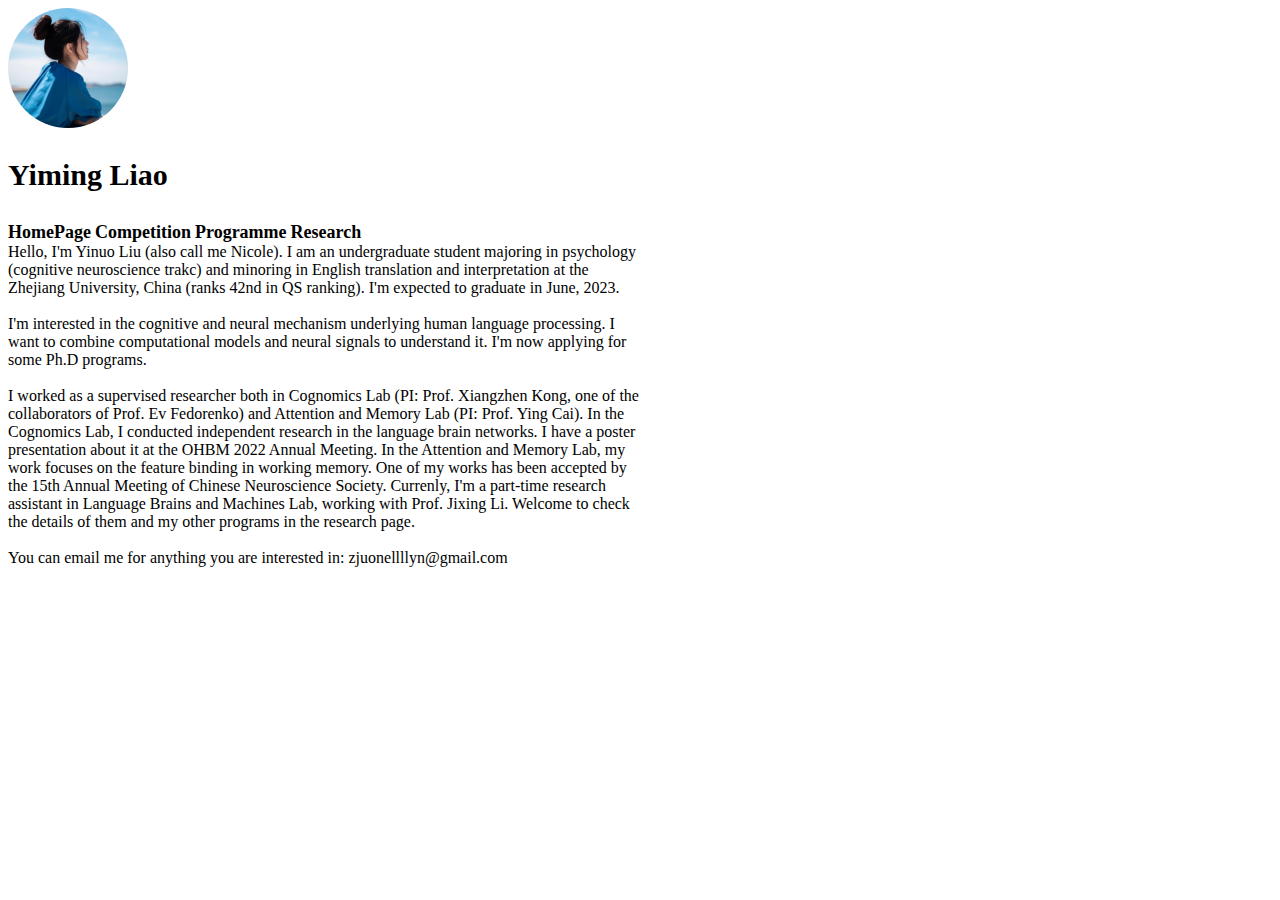
==== index.html @ 1adcd220 "init homepage" ====
<!DOCTYPE html>
<html lang="en">
<head>
    <link href="https://cdn.jsdelivr.net/npm/bootstrap@5.3.1/dist/css/bootstrap.min.css" rel="stylesheet"
          integrity="sha384-4bw+/aepP/YC94hEpVNVgiZdgIC5+VKNBQNGCHeKRQN+PtmoHDEXuppvnDJzQIu9" crossorigin="anonymous">
    <meta name="viewport" charset="UTF-8"
          content="width=device-width, initial-scale=1, maximum-scale=1, user-scalable=no, minimal-ui">
    <title>About Me</title>
</head>
<body>
<div id="app">
    <div class="d-flex flex-column container text-center top_content">
        <div class="row justify-content-center mt-5 mb-3 avatar_frame">
            <div class="img-fluid avatar"></div>
        </div>
        <div class="top_my_name my-1">
            <p class="col">Yiming Liao</p>
        </div>
        <div class="d-flex justify-content-around top_nav my-4">
            <a href="#" class="mx-1 nav_link">HomePage</a>
            <a href="#" class="mx-1 nav_link">Competition</a>
            <a href="#" class="mx-1 nav_link">Programme</a>
            <a href="#" class="mx-1 nav_link">Research</a>
        </div>
        <div class="text-start your_description">
            Hello, I'm Yinuo Liu (also call me Nicole). I am an undergraduate student majoring in psychology (cognitive neuroscience trakc) and minoring in English translation and interpretation at the Zhejiang University, China (ranks 42nd in QS ranking). I'm expected to graduate in June, 2023.
            <br>
            <br>
            I'm interested in the cognitive and neural mechanism underlying human language processing. I want to combine computational models and neural signals to understand it. I'm now applying for some Ph.D programs.
            <br>
            <br>
            I worked as a supervised researcher both in Cognomics Lab (PI: Prof. Xiangzhen Kong, one of the collaborators of Prof. Ev Fedorenko) and Attention and Memory Lab (PI: Prof. Ying Cai).
            In the Cognomics Lab, I conducted independent research in the language brain networks. I have a poster presentation about it at the OHBM 2022 Annual Meeting.
            In the Attention and Memory Lab, my work focuses on the feature binding in working memory. One of my works has been accepted by the 15th Annual Meeting of Chinese Neuroscience Society.
            Currenly, I'm a part-time research assistant in Language Brains and Machines Lab, working with Prof. Jixing Li.
            Welcome to check the details of them and my other programs in the research page.
            <br>
            <br>
            You can email me for anything you are interested in: zjuonellllyn@gmail.com
        </div>
    </div>
</div>
<script src="https://cdn.jsdelivr.net/npm/bootstrap@5.3.1/dist/js/bootstrap.bundle.min.js"
        integrity="sha384-HwwvtgBNo3bZJJLYd8oVXjrBZt8cqVSpeBNS5n7C8IVInixGAoxmnlMuBnhbgrkm"
        crossorigin="anonymous">
</script>
<link type="text/css" rel="stylesheet" href="./css/custom.css">
</body>
</html>
---- css/custom.css ----
.avatar{
    width: 120px;
    height: 120px;
    background-image: url("../img/hennybabe.jpg");
    background-repeat: no-repeat;
    background-position: center;
    background-size: cover;
    border-radius: 100px;

    /*border: 1px solid #000000;*/
}
.top_content{
    width: 50%;
    /*border: 1px solid #000000;*/
}
.avatar_frame{
    /*border: 1px solid #000000;*/
}
.top_my_name{
    font-weight: bold;
    font-size: 30px;

    /*border: 1px solid #000000;*/
}
.top_nav{
    /*border: 1px solid #000000;*/
}
.nav_link{
    text-decoration: none;
    color: #000000;
    font-weight: bold;
    font-size: 18px;
    cursor: pointer;
}
.nav_link:hover{
    color: #f6b130;
    transition: all 0.3s;
}
.your_description{
}
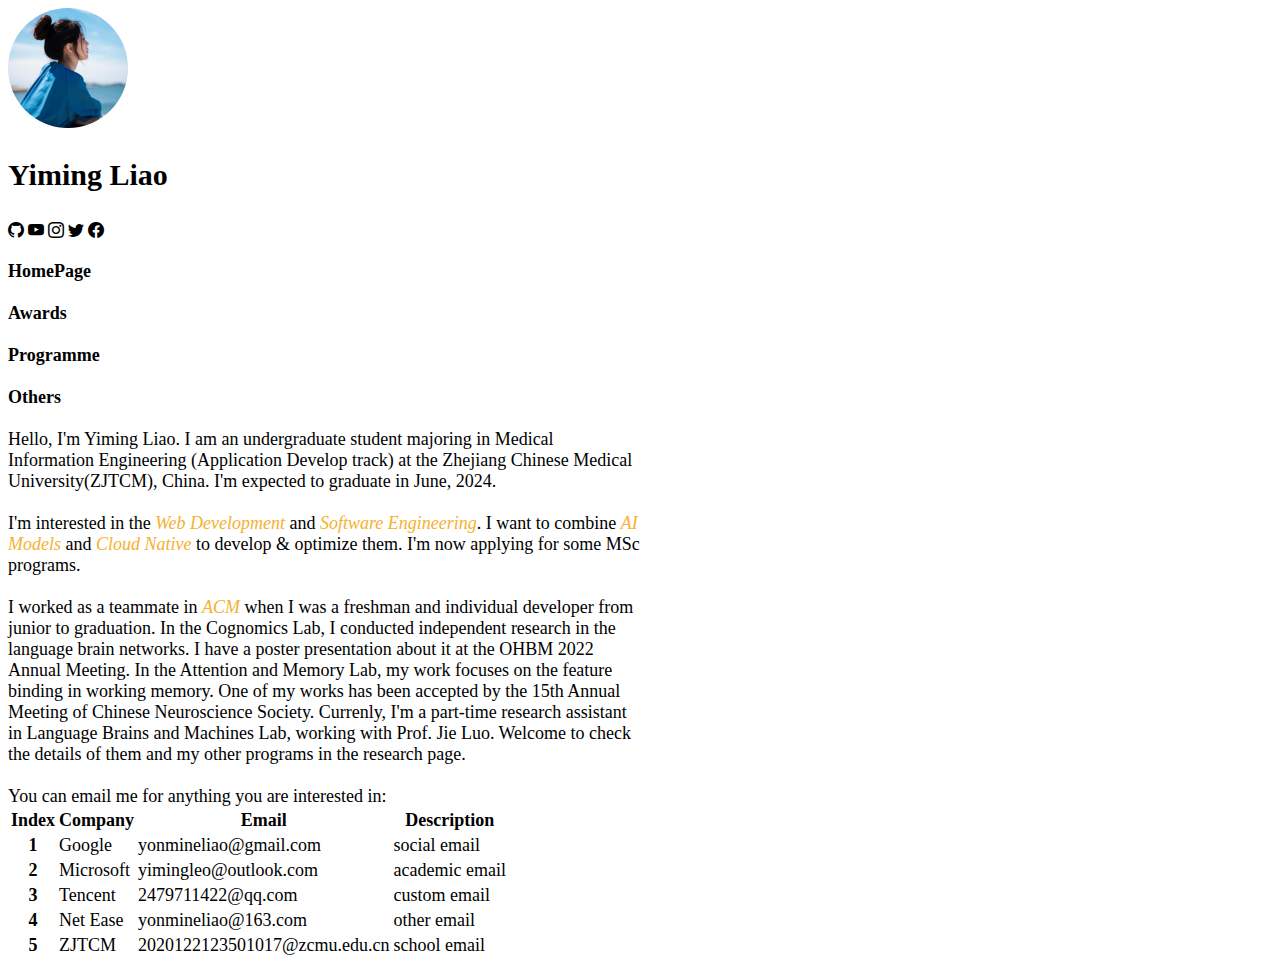
==== commit 7ce3a07b: "init homepage" ====
--- a/index.html
+++ b/index.html
@@ -3,9 +3,12 @@
 <head>
     <link href="https://cdn.jsdelivr.net/npm/bootstrap@5.3.1/dist/css/bootstrap.min.css" rel="stylesheet"
           integrity="sha384-4bw+/aepP/YC94hEpVNVgiZdgIC5+VKNBQNGCHeKRQN+PtmoHDEXuppvnDJzQIu9" crossorigin="anonymous">
+    <link rel="icon" href="./img/hennybabe.jpg">
+    <link rel="stylesheet" href="https://cdn.jsdelivr.net/npm/bootstrap-icons@1.10.5/font/bootstrap-icons.css">
+    <link type="text/css" rel="stylesheet" href="./css/custom.css">
     <meta name="viewport" charset="UTF-8"
           content="width=device-width, initial-scale=1, maximum-scale=1, user-scalable=no, minimal-ui">
-    <title>About Me</title>
+    <title>Yiming Liao</title>
 </head>
 <body>
 <div id="app">
@@ -13,30 +16,95 @@
         <div class="row justify-content-center mt-5 mb-3 avatar_frame">
             <div class="img-fluid avatar"></div>
         </div>
-        <div class="top_my_name my-1">
-            <p class="col">Yiming Liao</p>
+        <div class="">
+            <p class="col my_name my-1">Yiming Liao</p>
+        </div>
+        <div class="my-2 social_link">
+            <a href="https://github.com/Hooorus/" class="mx-2"><i class="bi bi-github"></i></a>
+            <a href="https://www.youtube.com/" class="mx-2"><i class="bi bi-youtube"></i></a>
+            <a href="https://www.instagrtam.com/" class="mx-2"><i class="bi bi-instagram"></i></a>
+            <a href="https://www.twitter.com/" class="mx-2"><i class="bi bi-twitter"></i></a>
+            <a href="https://www.facebook.com/" class="mx-2"><i class="bi bi-facebook"></i></a>
         </div>
         <div class="d-flex justify-content-around top_nav my-4">
-            <a href="#" class="mx-1 nav_link">HomePage</a>
-            <a href="#" class="mx-1 nav_link">Competition</a>
-            <a href="#" class="mx-1 nav_link">Programme</a>
-            <a href="#" class="mx-1 nav_link">Research</a>
+            <a href="/" class="nav_link">
+                <div class="mx-2">HomePage</div>
+            </a>
+            <a href="#" class="nav_link">
+                <div class="mx-2">Awards</div>
+            </a>
+            <a href="#" class="nav_link">
+                <div class="mx-2">Programme</div>
+            </a>
+            <a href="#" class="nav_link">
+                <div class="mx-2">Others</div>
+            </a>
         </div>
+
         <div class="text-start your_description">
-            Hello, I'm Yinuo Liu (also call me Nicole). I am an undergraduate student majoring in psychology (cognitive neuroscience trakc) and minoring in English translation and interpretation at the Zhejiang University, China (ranks 42nd in QS ranking). I'm expected to graduate in June, 2023.
+            Hello, I'm Yiming Liao. I am an undergraduate student majoring in Medical Information Engineering
+            (Application Develop track) at the Zhejiang Chinese Medical University(ZJTCM), China. I'm expected to
+            graduate in June, 2024.
             <br>
             <br>
-            I'm interested in the cognitive and neural mechanism underlying human language processing. I want to combine computational models and neural signals to understand it. I'm now applying for some Ph.D programs.
+            I'm interested in the <i>Web Development</i> and <i>Software Engineering</i>. I want to combine <i>AI
+            Models</i> and <i>Cloud Native</i> to develop & optimize them. I'm now applying for some MSc programs.
             <br>
             <br>
-            I worked as a supervised researcher both in Cognomics Lab (PI: Prof. Xiangzhen Kong, one of the collaborators of Prof. Ev Fedorenko) and Attention and Memory Lab (PI: Prof. Ying Cai).
-            In the Cognomics Lab, I conducted independent research in the language brain networks. I have a poster presentation about it at the OHBM 2022 Annual Meeting.
-            In the Attention and Memory Lab, my work focuses on the feature binding in working memory. One of my works has been accepted by the 15th Annual Meeting of Chinese Neuroscience Society.
-            Currenly, I'm a part-time research assistant in Language Brains and Machines Lab, working with Prof. Jixing Li.
+            I worked as a teammate in <i>ACM</i> when I was a freshman and individual developer from junior to
+            graduation.
+            In the Cognomics Lab, I conducted independent research in the language brain networks. I have a poster
+            presentation about it at the OHBM 2022 Annual Meeting.
+            In the Attention and Memory Lab, my work focuses on the feature binding in working memory. One of my works
+            has been accepted by the 15th Annual Meeting of Chinese Neuroscience Society.
+            Currenly, I'm a part-time research assistant in Language Brains and Machines Lab, working with Prof. Jie
+            Luo.
             Welcome to check the details of them and my other programs in the research page.
             <br>
             <br>
-            You can email me for anything you are interested in: zjuonellllyn@gmail.com
+            You can email me for anything you are interested in:
+            <table class="table">
+                <thead>
+                <tr>
+                    <th scope="col">Index</th>
+                    <th scope="col">Company</th>
+                    <th scope="col">Email</th>
+                    <th scope="col">Description</th>
+                </tr>
+                </thead>
+                <tbody>
+                <tr>
+                    <th scope="row">1</th>
+                    <td>Google</td>
+                    <td>yonmineliao@gmail.com</td>
+                    <td>social email</td>
+                </tr>
+                <tr>
+                    <th scope="row">2</th>
+                    <td>Microsoft</td>
+                    <td>yimingleo@outlook.com</td>
+                    <td>academic email</td>
+                </tr>
+                <tr>
+                    <th scope="row">3</th>
+                    <td>Tencent</td>
+                    <td>2479711422@qq.com</td>
+                    <td>custom email</td>
+                </tr>
+                <tr>
+                    <th scope="row">4</th>
+                    <td>Net Ease</td>
+                    <td>yonmineliao@163.com</td>
+                    <td>other email</td>
+                </tr>
+                <tr>
+                    <th scope="row">5</th>
+                    <td>ZJTCM</td>
+                    <td>2020122123501017@zcmu.edu.cn</td>
+                    <td>school email</td>
+                </tr>
+                </tbody>
+            </table>
         </div>
     </div>
 </div>
@@ -44,6 +112,5 @@
         integrity="sha384-HwwvtgBNo3bZJJLYd8oVXjrBZt8cqVSpeBNS5n7C8IVInixGAoxmnlMuBnhbgrkm"
         crossorigin="anonymous">
 </script>
-<link type="text/css" rel="stylesheet" href="./css/custom.css">
 </body>
 </html>
--- a/css/custom.css
+++ b/css/custom.css
@@ -1,4 +1,9 @@
-.avatar{
+a {
+    text-decoration: none;
+    color: #000000;
+}
+
+.avatar {
     width: 120px;
     height: 120px;
     background-image: url("../img/hennybabe.jpg");
@@ -9,32 +14,70 @@
 
     /*border: 1px solid #000000;*/
 }
-.top_content{
+
+.top_content {
     width: 50%;
     /*border: 1px solid #000000;*/
 }
-.avatar_frame{
+
+.avatar_frame {
     /*border: 1px solid #000000;*/
 }
-.top_my_name{
+
+.my_name {
     font-weight: bold;
     font-size: 30px;
 
     /*border: 1px solid #000000;*/
 }
-.top_nav{
+
+.social_link a {
+    color: #000000;
+}
+.social_link a:nth-child(1):hover {
+    color: #f6b130;
+    transition: all 0.3s;
+}
+.social_link a:nth-child(2):hover {
+    color: #ff0000;
+    transition: all 0.3s;
+}
+.social_link a:nth-child(3):hover {
+    color: #bb00ef;
+    transition: all 0.3s;
+}
+.social_link a:nth-child(4):hover {
+    color: #16a6fb;
+    transition: all 0.3s;
+}
+.social_link a:nth-child(5):hover {
+    color: #1350d3;
+    transition: all 0.3s;
+}
+
+.top_nav {
     /*border: 1px solid #000000;*/
 }
-.nav_link{
-    text-decoration: none;
+
+.nav_link {
     color: #000000;
+    border: 1px solid transparent;
     font-weight: bold;
     font-size: 18px;
     cursor: pointer;
 }
-.nav_link:hover{
+
+.nav_link:hover {
     color: #f6b130;
+    border: 1px solid #f6b130;
+    border-radius: 5px;
     transition: all 0.3s;
 }
-.your_description{
+
+.your_description {
+    font-size: 18px;
 }
+
+.your_description i {
+    color: #f6b130;
+}
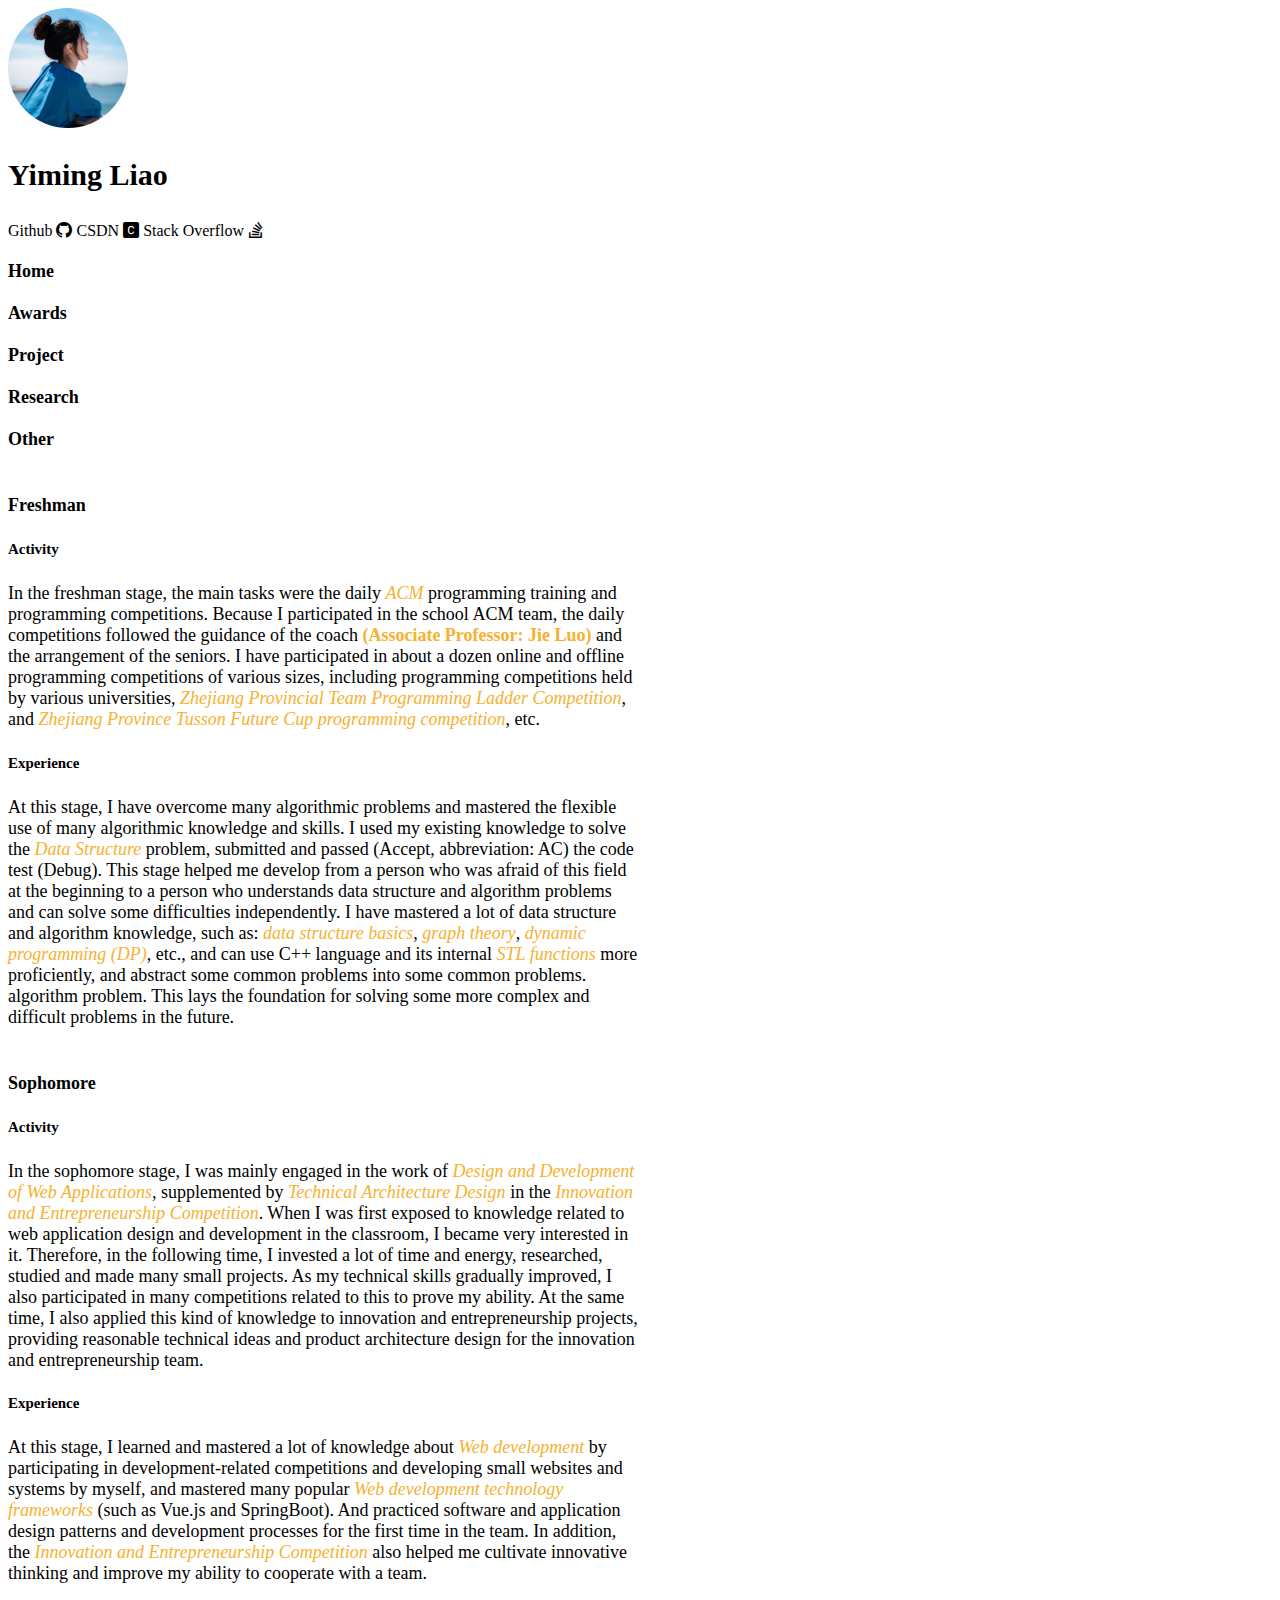
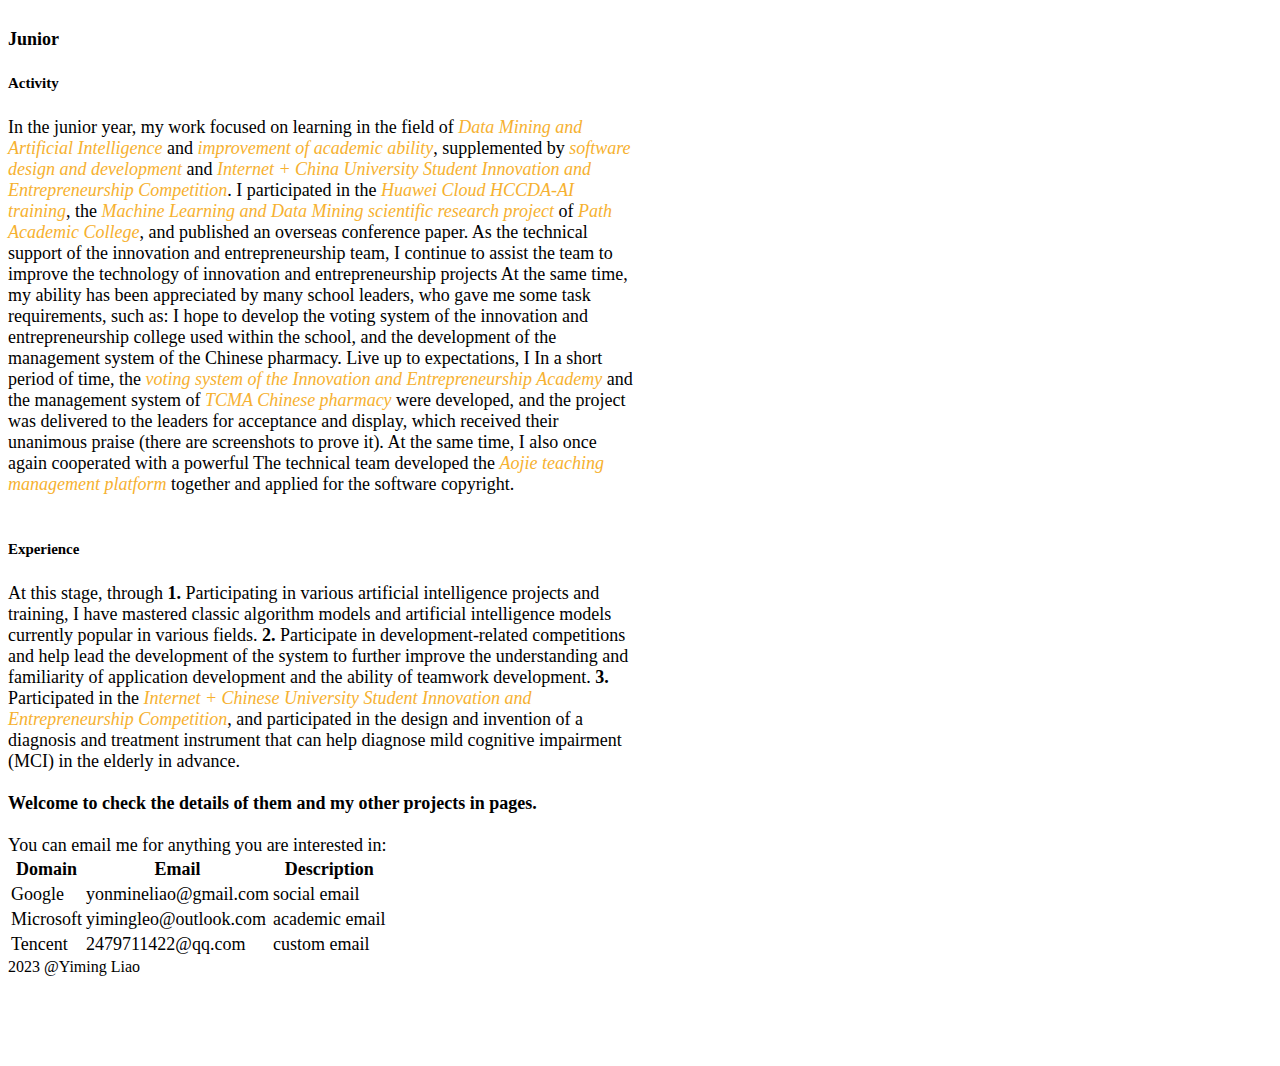
==== commit ff629c66: "finish pie chart" ====
--- a/index.html
+++ b/index.html
@@ -13,104 +13,391 @@
 <body>
 <div id="app">
     <div class="d-flex flex-column container text-center top_content">
-        <div class="row justify-content-center mt-5 mb-3 avatar_frame">
+        <div class="row justify-content-center mt-2 mb-1 avatar_frame">
             <div class="img-fluid avatar"></div>
         </div>
-        <div class="">
-            <p class="col my_name my-1">Yiming Liao</p>
+        <p class="my_name mb-0">Yiming Liao</p>
+        <div class="my-1 social_link">
+            <a href="https://github.com/Hooorus/" class="mx-2">Github <i class="bi bi-github"></i></a>
+            <a href="https://blog.csdn.net/qq_52480906" class="mx-2">CSDN <i class="bi bi-c-square-fill"></i></a>
+            <a href="https://stackoverflow.com/users/22699197/yiming-liao" class="mx-2">Stack Overflow <i
+                    class="bi bi-stack-overflow"></i></a>
         </div>
-        <div class="my-2 social_link">
-            <a href="https://github.com/Hooorus/" class="mx-2"><i class="bi bi-github"></i></a>
-            <a href="https://www.youtube.com/" class="mx-2"><i class="bi bi-youtube"></i></a>
-            <a href="https://www.instagrtam.com/" class="mx-2"><i class="bi bi-instagram"></i></a>
-            <a href="https://www.twitter.com/" class="mx-2"><i class="bi bi-twitter"></i></a>
-            <a href="https://www.facebook.com/" class="mx-2"><i class="bi bi-facebook"></i></a>
-        </div>
-        <div class="d-flex justify-content-around top_nav my-4">
-            <a href="/" class="nav_link">
-                <div class="mx-2">HomePage</div>
+        <div class="d-flex justify-content-around top_nav my-2 flex-wrap">
+            <a href="/about" class="nav_link">
+                <div class="mx-2">Home</div>
             </a>
-            <a href="#" class="nav_link">
+            <a href="/about/awards/" class="nav_link">
                 <div class="mx-2">Awards</div>
             </a>
-            <a href="#" class="nav_link">
-                <div class="mx-2">Programme</div>
+            <a href="/about/project/" class="nav_link">
+                <div class="mx-2">Project</div>
             </a>
-            <a href="#" class="nav_link">
-                <div class="mx-2">Others</div>
+            <a href="/about/research/" class="nav_link">
+                <div class="mx-2">Research</div>
+            </a>
+            <a href="/about/other/" class="nav_link">
+                <div class="mx-2">Other</div>
             </a>
         </div>
-
+        <!--        road map-->
+        <div id="chartdiv"></div>
         <div class="text-start your_description">
-            Hello, I'm Yiming Liao. I am an undergraduate student majoring in Medical Information Engineering
-            (Application Develop track) at the Zhejiang Chinese Medical University(ZJTCM), China. I'm expected to
-            graduate in June, 2024.
-            <br>
-            <br>
-            I'm interested in the <i>Web Development</i> and <i>Software Engineering</i>. I want to combine <i>AI
-            Models</i> and <i>Cloud Native</i> to develop & optimize them. I'm now applying for some MSc programs.
-            <br>
-            <br>
-            I worked as a teammate in <i>ACM</i> when I was a freshman and individual developer from junior to
-            graduation.
-            In the Cognomics Lab, I conducted independent research in the language brain networks. I have a poster
-            presentation about it at the OHBM 2022 Annual Meeting.
-            In the Attention and Memory Lab, my work focuses on the feature binding in working memory. One of my works
-            has been accepted by the 15th Annual Meeting of Chinese Neuroscience Society.
-            Currenly, I'm a part-time research assistant in Language Brains and Machines Lab, working with Prof. Jie
-            Luo.
-            Welcome to check the details of them and my other programs in the research page.
+            <h4><strong>Freshman</strong></h4>
+            <h5>Activity</h5>
+            In the freshman stage, the main tasks were the daily <i>ACM</i> programming training and programming
+            competitions.
+            Because I participated in the school ACM team, the daily competitions followed the guidance of the coach
+            <strong style="color: #f6b130">(Associate Professor: Jie Luo)</strong>
+            and the arrangement of the seniors. I have participated in about a dozen online and offline programming
+            competitions of
+            various sizes, including programming competitions held by various universities, <i>Zhejiang Provincial Team
+            Programming Ladder
+            Competition</i>, and <i>Zhejiang Province Tusson Future Cup programming competition</i>, etc.
+            <h5>Experience</h5>
+            At this stage, I have overcome many algorithmic problems and mastered the flexible use of many algorithmic
+            knowledge and
+            skills. I used my existing knowledge to solve the <i>Data Structure</i> problem, submitted and passed
+            (Accept, abbreviation: AC) the code test (Debug). This stage helped me develop from a person who was afraid
+            of this
+            field at the beginning to a person who understands data structure and algorithm problems and can solve some
+            difficulties
+            independently. I have mastered a lot of data structure and algorithm knowledge, such as: <i>data structure
+            basics</i>, <i>graph
+            theory</i>, <i>dynamic programming (DP)</i>, etc., and can use C++ language and its internal <i>STL
+            functions</i> more proficiently, and
+            abstract some common problems into some common problems. algorithm problem. This lays the foundation for
+            solving some
+            more complex and difficult problems in the future.
+            <br>
+            <br>
+            <h4><strong>Sophomore</strong></h4>
+            <h5>Activity</h5>
+            In the sophomore stage, I was mainly engaged in the work of <i>Design and Development of Web
+            Applications</i>, supplemented by
+            <i>Technical Architecture Design</i> in the <i>Innovation and Entrepreneurship Competition</i>. When I was
+            first exposed to
+            knowledge related to web application design and development in the classroom, I became very interested in
+            it.
+            Therefore, in the following time, I invested a lot of time and energy, researched, studied and made many
+            small projects.
+            As my technical skills gradually improved, I also participated in many competitions related to this to prove
+            my ability.
+            At the same time, I also applied this kind of knowledge to innovation and entrepreneurship projects,
+            providing reasonable
+            technical ideas and product architecture design for the innovation and entrepreneurship team.
+            <h5>Experience</h5>
+            At this stage, I learned and mastered a lot of knowledge about <i>Web development</i> by participating in
+            development-related competitions and developing small websites
+            and systems by myself, and mastered many popular <i>Web development technology frameworks</i> (such as
+            Vue.js and SpringBoot).
+            And practiced software and application design patterns and development processes for the first time in the
+            team. In addition,
+            the <i>Innovation and Entrepreneurship Competition</i> also helped me cultivate innovative thinking and
+            improve my ability to
+            cooperate with a team.
+            <br>
+            <br>
+            <h4><strong>Junior</strong></h4>
+            <h5>Activity</h5>
+            In the junior year, my work focused on learning in the field of <i>Data Mining and Artificial
+            Intelligence</i> and <i>improvement
+            of academic ability</i>, supplemented by <i>software design and development</i> and <i>Internet + China
+            University Student Innovation
+            and Entrepreneurship Competition</i>. I participated in the <i>Huawei Cloud HCCDA-AI training</i>, the <i>Machine
+            Learning and Data Mining
+            scientific research project</i> of <i>Path Academic College</i>, and published an overseas conference paper.
+            As the technical support of the
+            innovation and entrepreneurship team, I continue to assist the team to improve the technology of innovation
+            and
+            entrepreneurship projects At the same time, my ability has been appreciated by many school leaders, who gave
+            me some task
+            requirements, such as: I hope to develop the voting system of the innovation and entrepreneurship college
+            used within the
+            school, and the development of the management system of the Chinese pharmacy. Live up to expectations, I In
+            a short period
+            of time, the <i>voting system of the Innovation and Entrepreneurship Academy</i> and the management system
+            of <i>TCMA Chinese pharmacy</i>
+            were developed, and the project was delivered to the leaders for acceptance and display, which received
+            their unanimous
+            praise (there are screenshots to prove it). At the same time, I also once again cooperated with a powerful
+            The technical
+            team developed the <i>Aojie teaching management platform</i> together and applied for the software
+            copyright.
+            <br>
+            <br>
+            <h5>Experience</h5>
+            At this stage, through <strong>1.</strong> Participating in various artificial intelligence projects and
+            training, I have mastered classic
+            algorithm models and artificial intelligence models currently popular in various fields. <strong>2.</strong>
+            Participate in development-related
+            competitions and help lead the development of the system to further improve the understanding and
+            familiarity of application
+            development and the ability of teamwork development. <strong>3.</strong> Participated in the <i>Internet +
+            Chinese University Student Innovation
+            and Entrepreneurship Competition</i>, and participated in the design and invention of a diagnosis and
+            treatment instrument that can
+            help diagnose mild cognitive impairment (MCI) in the elderly in advance.
+            <br>
+            <br>
+            <strong>Welcome to check the details of them and my other projects in pages.</strong>
             <br>
             <br>
             You can email me for anything you are interested in:
             <table class="table">
                 <thead>
                 <tr>
-                    <th scope="col">Index</th>
-                    <th scope="col">Company</th>
+                    <th scope="col">Domain</th>
                     <th scope="col">Email</th>
                     <th scope="col">Description</th>
                 </tr>
                 </thead>
                 <tbody>
                 <tr>
-                    <th scope="row">1</th>
                     <td>Google</td>
                     <td>yonmineliao@gmail.com</td>
                     <td>social email</td>
                 </tr>
                 <tr>
-                    <th scope="row">2</th>
                     <td>Microsoft</td>
                     <td>yimingleo@outlook.com</td>
                     <td>academic email</td>
                 </tr>
                 <tr>
-                    <th scope="row">3</th>
                     <td>Tencent</td>
                     <td>2479711422@qq.com</td>
                     <td>custom email</td>
                 </tr>
-                <tr>
-                    <th scope="row">4</th>
-                    <td>Net Ease</td>
-                    <td>yonmineliao@163.com</td>
-                    <td>other email</td>
-                </tr>
-                <tr>
-                    <th scope="row">5</th>
-                    <td>ZJTCM</td>
-                    <td>2020122123501017@zcmu.edu.cn</td>
-                    <td>school email</td>
-                </tr>
                 </tbody>
             </table>
         </div>
+    </div>
+    <div class="footer d-flex flex-column text-center mt-5">
+        <div class="copy-right">2023 @Yiming Liao</div>
     </div>
 </div>
 <script src="https://cdn.jsdelivr.net/npm/bootstrap@5.3.1/dist/js/bootstrap.bundle.min.js"
         integrity="sha384-HwwvtgBNo3bZJJLYd8oVXjrBZt8cqVSpeBNS5n7C8IVInixGAoxmnlMuBnhbgrkm"
         crossorigin="anonymous">
 </script>
+<script src="https://cdn.amcharts.com/lib/5/index.js"></script>
+<script src="https://cdn.amcharts.com/lib/5/hierarchy.js"></script>
+<script src="https://cdn.amcharts.com/lib/5/themes/Animated.js"></script>
+<!--<script type="module" src="./js/roadmap.js"></script>-->
+<script>
+    am5.ready(function () {
+// Create root element
+// https://www.amcharts.com/docs/v5/getting-started/#Root_element
+        var root = am5.Root.new("chartdiv");
+// Set themes
+// https://www.amcharts.com/docs/v5/concepts/themes/
+        root.setThemes([
+            am5themes_Animated.new(root)
+        ]);
+// Create wrapper container
+        var container = root.container.children.push(am5.Container.new(root, {
+            width: am5.percent(100),
+            height: am5.percent(100),
+            layout: root.verticalLayout
+        }));
+// Create series
+// https://www.amcharts.com/docs/v5/charts/hierarchy/#Adding
+        var series = container.children.push(am5hierarchy.Sunburst.new(root, {
+            singleBranchOnly: true,
+            downDepth: 10,
+            initialDepth: 10,
+            valueField: "value",
+            categoryField: "name",
+            childDataField: "children"
+        }));
+// Generate and set data
+// https://www.amcharts.com/docs/v5/charts/hierarchy/#Setting_data
+        series.data.setAll([{
+            name: "My Knowledge",
+            children: [
+                {
+                    name: "Web & App \n Development",
+                    children: [
+                        {
+                            name: "Fundamental \n Web Tech",
+                            children: [
+                                {
+                                    name: "Front-end \n Tech",
+                                    children: [
+                                        {
+                                            name: "Framework",
+                                            value: 15
+                                        },
+                                        {
+                                            name: "Optimize \n Tech",
+                                            value: 10
+                                        }
+                                    ]
+                                },
+                                {
+                                    name: "Back-end \n Tech",
+                                    children: [
+                                        {
+                                            name: "Framework",
+                                            value: 15
+                                        },
+                                        {
+                                            name: "Middleware",
+                                            value: 20
+                                        },
+                                        {
+                                            name: "Optimize \n Tech",
+                                            value: 15
+                                        }
+                                    ]
+                                },
+                            ]
+                        },
+                        {
+                            name: "Advanced \n Development \n Methods \n Research",
+                            children: [
+                                {
+                                    name: "CI\\CD",
+                                    children: [
+                                        {
+                                            name: "Framework",
+                                            value: 10
+                                        },
+                                        {
+                                            name: "Operation \n Mode",
+                                            value: 5
+                                        }
+                                    ]
+                                },
+                                {
+                                    name: "Distributed \n Architecture \n Research",
+                                    children: [
+                                        {
+                                            name: "Cloud \n Computing",
+                                            value: 5
+                                        },
+                                        {
+                                            name: "SaaS \n Model",
+                                            value: 10
+                                        }
+                                    ]
+                                }
+                            ]
+                        },
+                        {
+                            name: "Network \n Communication",
+                            children: [
+                                {
+                                    name: "Protocol",
+                                    value: 5
+                                },
+                                {
+                                    name: "Hardware",
+                                    value: 5
+                                }
+                            ]
+                        },
+                    ]
+                },
+                {
+                    name: "ACM \n Algorithm",
+                    children: [
+                        {
+                            name: "Data \n Structure",
+                            children: [
+                                {
+                                    name: "Fundamental \n Data \n Structure",
+                                    value: 15
+                                },
+                                {
+                                    name: "Advanced \n Data \n Structure",
+                                    value: 5
+                                },
+                            ]
+                        },
+                        {
+                            name: "Problem \n Solving \n Ability",
+                            value: 10
+                        },
+                        {
+                            name: "Teamwork \n Ability",
+                            value: 10
+                        }
+                    ]
+                },
+                {
+                    name: "Innovation & \n Entrepreneurship \n Competition",
+                    children: [
+                        {
+                            name: "Fundamental \n Commercial \n Knowledge",
+                            value: 15
+                        },
+                        {
+                            name: "Product \n Knowledge",
+                            children: [
+                                {
+                                    name: "Project \n Design",
+                                    value: 15
+                                },
+                                {
+                                    name: "Project \n Realize",
+                                    value: 15
+                                },
+                            ]
+                        },
+                        {
+                            name: "Teamwork \n Ability",
+                            children: [
+                                {
+                                    name: "Collaboration",
+                                    value: 15
+                                },
+                                {
+                                    name: "Presentation",
+                                    value: 15
+                                },
+                                {
+                                    name: "Communication",
+                                    value: 15
+                                },
+                            ]
+                        },
+                    ]
+                },
+                {
+                    name: "Data \n Mining \n & AI \n Research",
+                    children: [
+                        {
+                            name: "Fundamental \n Knowledge",
+                            value: 15
+                        },
+                        {
+                            name: "Advanced \n Knowledge",
+                            children: [
+                                {
+                                    name: "Framework",
+                                    value: 15
+                                },
+                            ]
+                        },
+                        {
+                            name: "Paper \n Research \n Ability",
+                            value: 15
+                        },
+                        {
+                            name: "Realize \n Ability",
+                            value: 10
+                        }
+                    ]
+                }
+            ]
+        }]);
+
+
+// Make stuff animate on load
+        series.appear(1000, 100);
+
+    }); // end am5.ready()
+</script>
 </body>
 </html>
--- a/css/custom.css
+++ b/css/custom.css
@@ -1,8 +1,3 @@
-a {
-    text-decoration: none;
-    color: #000000;
-}
-
 .avatar {
     width: 120px;
     height: 120px;
@@ -32,6 +27,7 @@
 }
 
 .social_link a {
+    text-decoration: none;
     color: #000000;
 }
 .social_link a:nth-child(1):hover {
@@ -60,6 +56,7 @@
 }
 
 .nav_link {
+    text-decoration: none;
     color: #000000;
     border: 1px solid transparent;
     font-weight: bold;
@@ -81,3 +78,8 @@
 .your_description i {
     color: #f6b130;
 }
+.footer{
+    width: 100%;
+    height: 100px;
+    /*border: 1px solid #000000;*/
+}
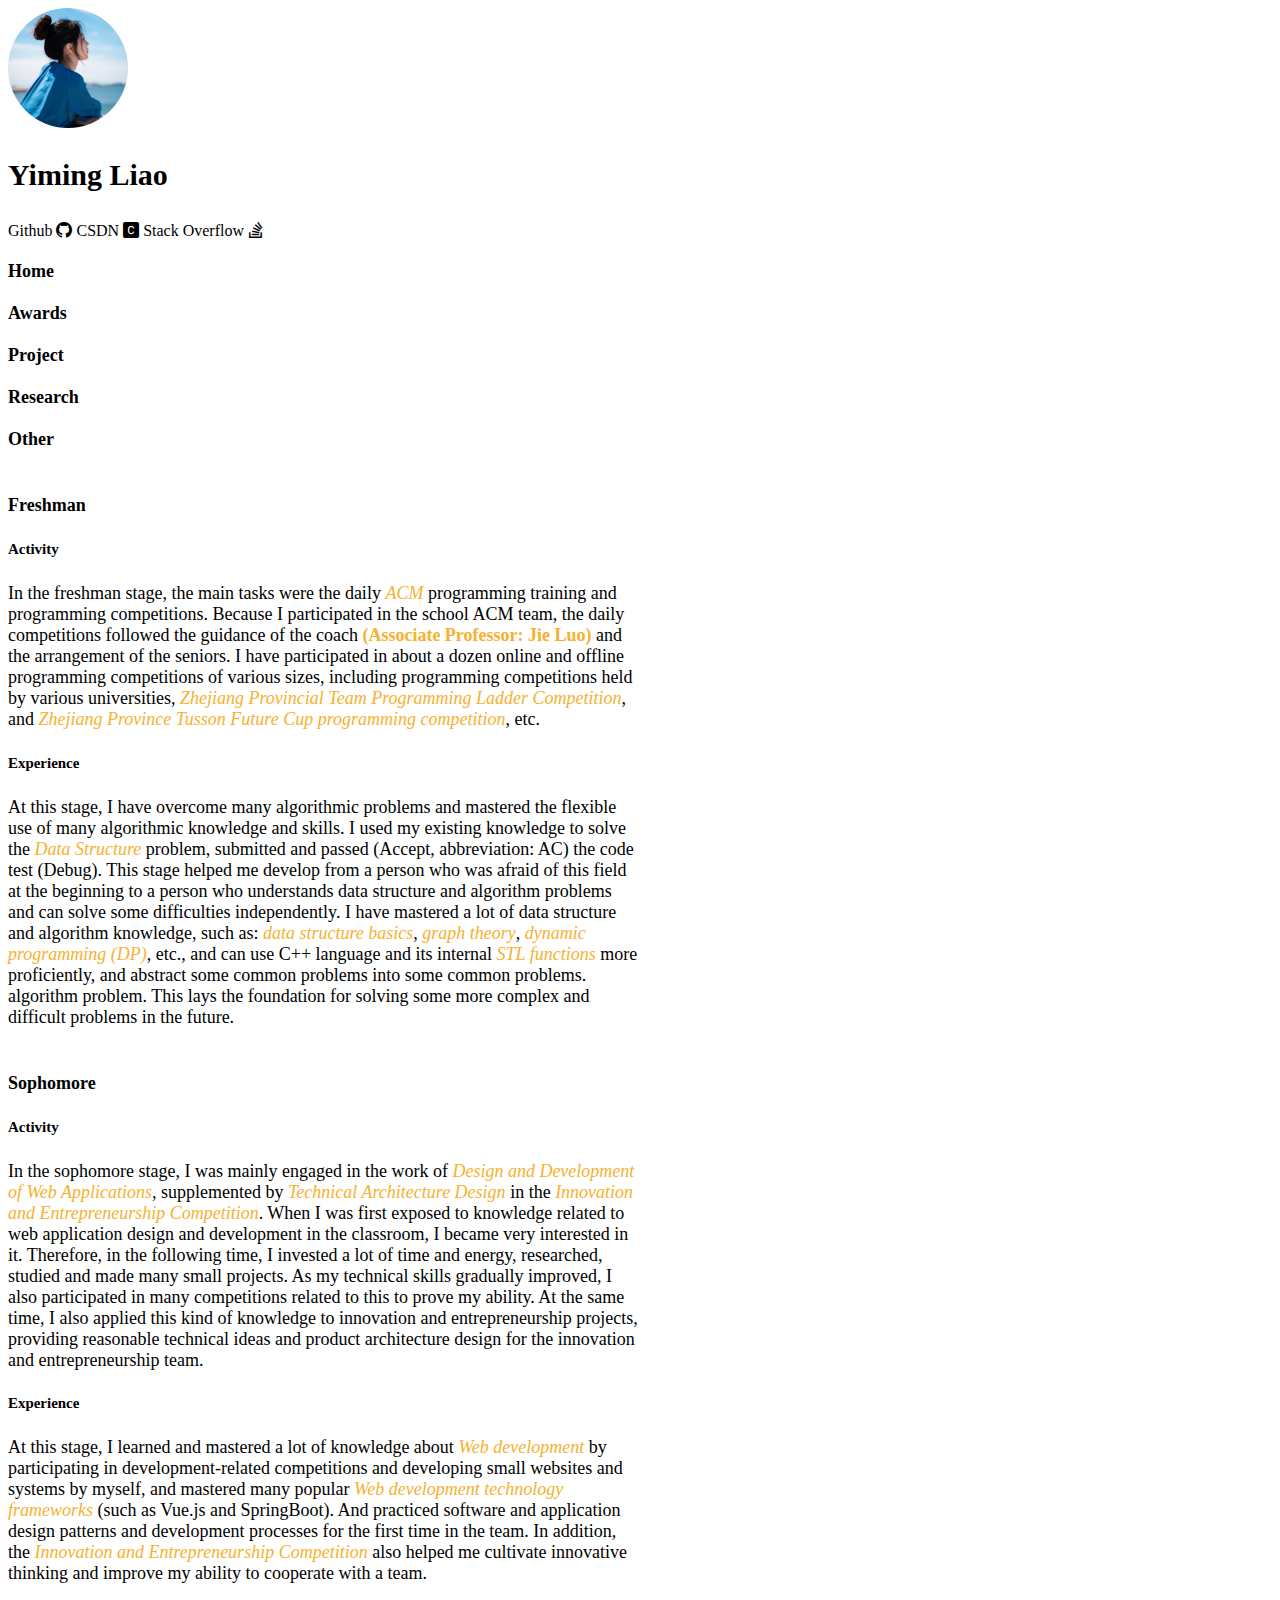
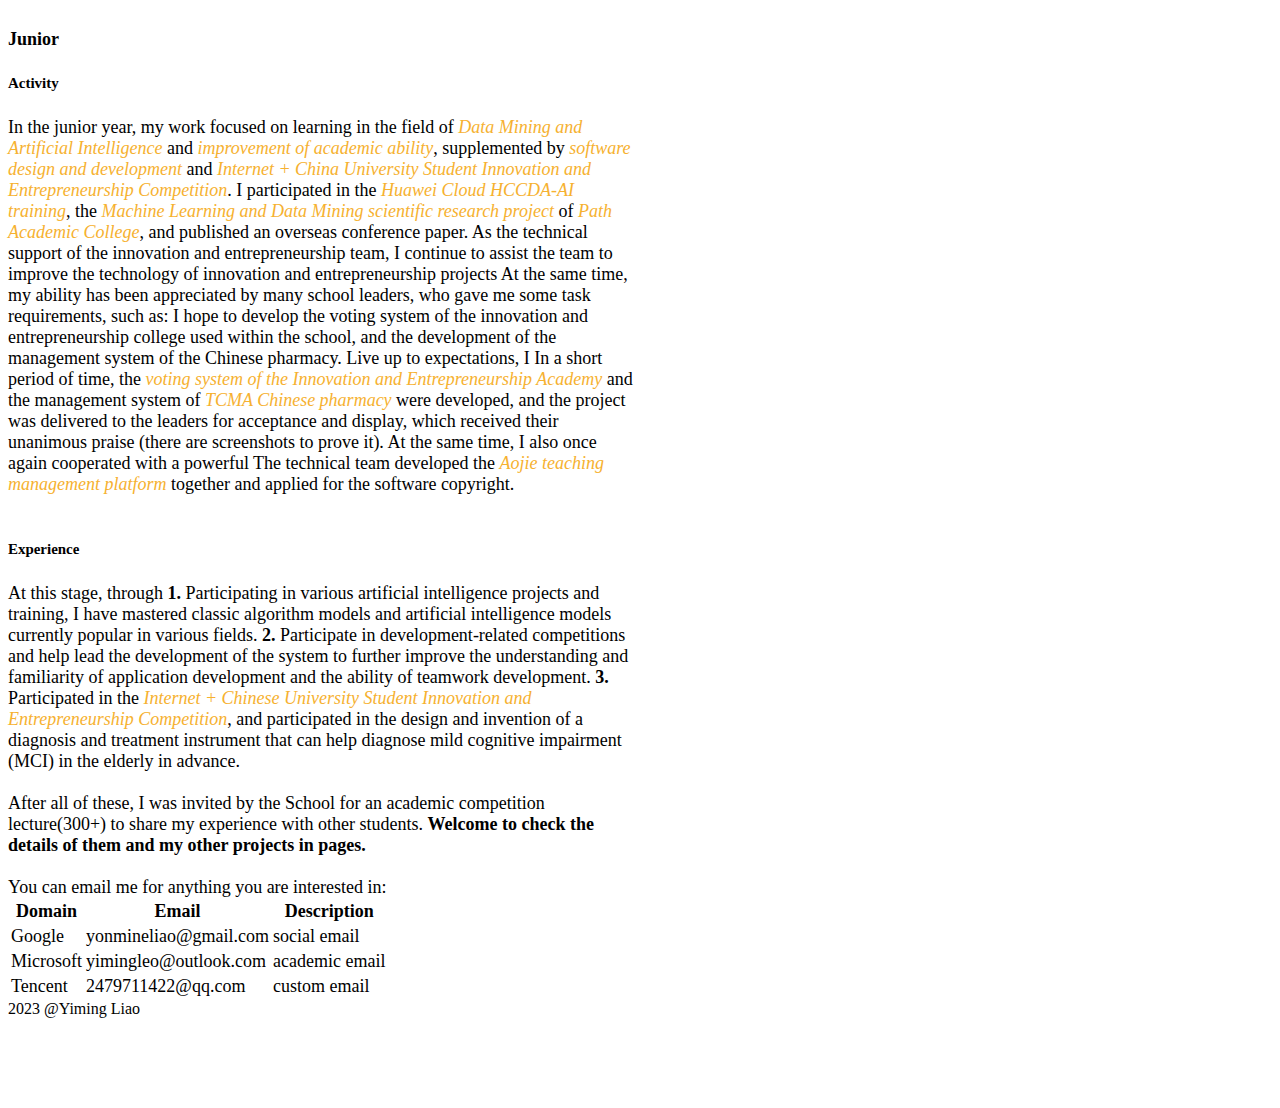
==== commit 8306c065: "add some experience" ====
--- a/index.html
+++ b/index.html
@@ -140,6 +140,7 @@
             help diagnose mild cognitive impairment (MCI) in the elderly in advance.
             <br>
             <br>
+            After all of these, I was invited by the School for an academic competition lecture(300+) to share my experience with other students.
             <strong>Welcome to check the details of them and my other projects in pages.</strong>
             <br>
             <br>
